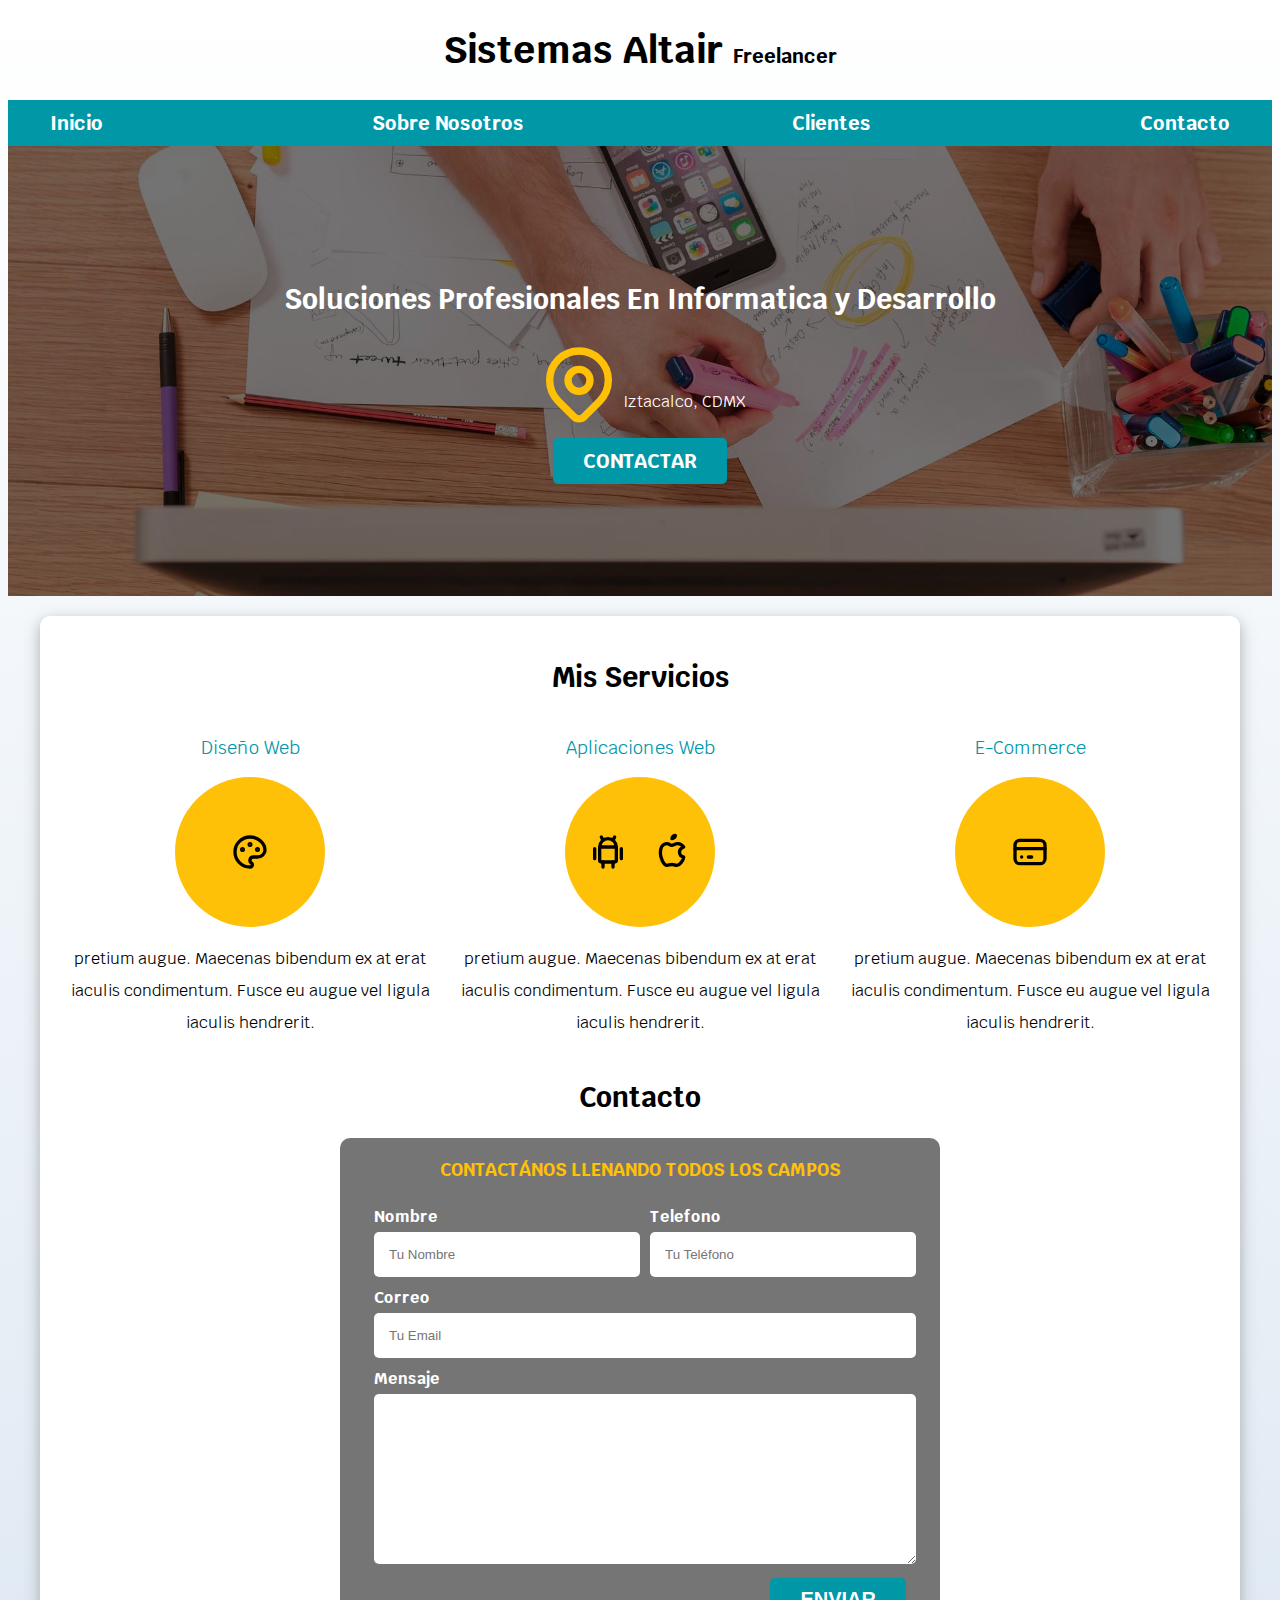
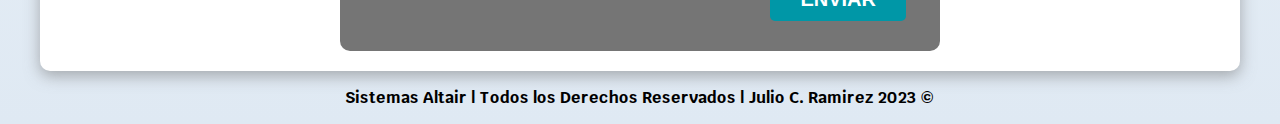
==== FreeLancer/index.html @ f6fb39ab "Proyecto de FreeLancer" ====
<!DOCTYPE html>
<html lang="es">

<head>
    <meta charset="UTF-8" />
    <meta http-equiv="X-UA-Compatible" content="IE=edge" />
    <meta name="viewport" content="width=device-width, initial-scale=1.0" />
    <title>Sistemas Altair</title>
    <link rel="preload" href="/FreeLancer/assets/css/normalize.css" as="style" />
    <!--Los preloads son para optimizar tu pagina web-->
    <link rel="stylesheet" href="css/normalize.css" />
    <link href="https://fonts.googleapis.com/css2?family=Krub:wght@400;700&display=swap" rel="stylesheet" />
    <link rel="preload" href="/FreeLancer/assets/css/styles.css" as="style" />
    <link rel="stylesheet" href="/FreeLancer/assets/css/styles.css" />
</head>

<body>
    <header>
        <h1 class="titulo">Sistemas Altair <span>Freelancer</span></h1>
    </header>
    <!-- Asi comentas en HTML-->
    <div class="nav-bg">
        <nav class="navegacion-principal contenedor">
            <a href="#">Inicio</a>
            <a href="#">Sobre Nosotros</a>
            <a href="#">Clientes</a>
            <a href="#">Contacto</a>
        </nav>
    </div>

    <section class="hero">
        <div class="contenido-hero">
            <h2>
                Soluciones Profesionales <span>En Informatica y Desarrollo</span>
            </h2>
            <div class="ubicacion">
                <svg xmlns="http://www.w3.org/2000/svg" class="icon icon-tabler icon-tabler-map-pin" width="88"
                    height="88" viewBox="0 0 24 24" stroke-width="2" stroke="#ffc107" fill="none" stroke-linecap="round"
                    stroke-linejoin="round">
                    <path stroke="none" d="M0 0h24v24H0z" fill="none" />
                    <circle cx="12" cy="11" r="3" />
                    <path d="M17.657 16.657l-4.243 4.243a2 2 0 0 1 -2.827 0l-4.244 -4.243a8 8 0 1 1 11.314 0z" />
                </svg>
                <p>Iztacalco, CDMX</p>
            </div>
            <!--Contenido-Hero-->
            <a class="boton" href="#">Contactar</a>
        </div>
        <!--Hero-->
    </section>

    <main class="contenedor sombra">
        <h2>Mis Servicios</h2>

        <div class="servicios">
            <section class="servicio">
                <h3>Diseño Web</h3>
                <div class="iconos">
                    <svg xmlns="http://www.w3.org/2000/svg" class="icon icon-tabler icon-tabler-palette" width="40"
                        height="40" viewBox="0 0 24 24" stroke-width="2" stroke="#000000" fill="none"
                        stroke-linecap="round" stroke-linejoin="round">
                        <path stroke="none" d="M0 0h24v24H0z" fill="none" />
                        <path
                            d="M12 21a9 9 0 1 1 0 -18a9 8 0 0 1 9 8a4.5 4 0 0 1 -4.5 4h-2.5a2 2 0 0 0 -1 3.75a1.3 1.3 0 0 1 -1 2.25" />
                        <circle cx="7.5" cy="10.5" r=".5" fill="currentColor" />
                        <circle cx="12" cy="7.5" r=".5" fill="currentColor" />
                        <circle cx="16.5" cy="10.5" r=".5" fill="currentColor" />
                    </svg>
                </div>
                <p>
                    pretium augue. Maecenas bibendum ex at erat iaculis condimentum.
                    Fusce eu augue vel ligula iaculis hendrerit.
                </p>
            </section class="servicio">

            <section class="servicio">
                <h3>Aplicaciones Web</h3>
                <div class="iconos">
                    <svg xmlns="http://www.w3.org/2000/svg" class="icon icon-tabler icon-tabler-brand-android"
                        width="40" height="40" viewBox="0 0 24 24" stroke-width="2" stroke="#000000" fill="none"
                        stroke-linecap="round" stroke-linejoin="round">
                        <path stroke="none" d="M0 0h24v24H0z" fill="none" />
                        <line x1="4" y1="10" x2="4" y2="16" />
                        <line x1="20" y1="10" x2="20" y2="16" />
                        <path d="M7 9h10v8a1 1 0 0 1 -1 1h-8a1 1 0 0 1 -1 -1v-8a5 5 0 0 1 10 0" />
                        <line x1="8" y1="3" x2="9" y2="5" />
                        <line x1="16" y1="3" x2="15" y2="5" />
                        <line x1="9" y1="18" x2="9" y2="21" />
                        <line x1="15" y1="18" x2="15" y2="21" />
                    </svg>

                    <svg xmlns="http://www.w3.org/2000/svg" class="icon icon-tabler icon-tabler-brand-apple" width="40"
                        height="40" viewBox="0 0 24 24" stroke-width="2" stroke="#000000" fill="none"
                        stroke-linecap="round" stroke-linejoin="round">
                        <path stroke="none" d="M0 0h24v24H0z" fill="none" />
                        <path
                            d="M9 7c-3 0 -4 3 -4 5.5c0 3 2 7.5 4 7.5c1.088 -.046 1.679 -.5 3 -.5c1.312 0 1.5 .5 3 .5s4 -3 4 -5c-.028 -.01 -2.472 -.403 -2.5 -3c-.019 -2.17 2.416 -2.954 2.5 -3c-1.023 -1.492 -2.951 -1.963 -3.5 -2c-1.433 -.111 -2.83 1 -3.5 1c-.68 0 -1.9 -1 -3 -1z" />
                        <path d="M12 4a2 2 0 0 0 2 -2a2 2 0 0 0 -2 2" />
                    </svg>
                </div>
                <p>
                    pretium augue. Maecenas bibendum ex at erat iaculis condimentum.
                    Fusce eu augue vel ligula iaculis hendrerit.
                </p>
            </section class="servicio">

            <section class="servicio">
                <h3>E-Commerce</h3>
                <div class="iconos">
                    <svg xmlns="http://www.w3.org/2000/svg" class="icon icon-tabler icon-tabler-credit-card" width="40"
                        height="40" viewBox="0 0 24 24" stroke-width="2" stroke="#000000" fill="none"
                        stroke-linecap="round" stroke-linejoin="round">
                        <path stroke="none" d="M0 0h24v24H0z" fill="none" />
                        <rect x="3" y="5" width="18" height="14" rx="3" />
                        <line x1="3" y1="10" x2="21" y2="10" />
                        <line x1="7" y1="15" x2="7.01" y2="15" />
                        <line x1="11" y1="15" x2="13" y2="15" />
                    </svg>
                </div>
                <p>
                    pretium augue. Maecenas bibendum ex at erat iaculis condimentum.
                    Fusce eu augue vel ligula iaculis hendrerit.
                </p>
            </section class="servicio">
        </div> <!--Cierre de la clase servicios-->
        <section>
            <h2>Contacto</h2>

            <form class="formulario">
                <fieldset>
                    <legend>Contactános llenando todos los campos</legend>
                    <div class="contenedor-campos">
                    <div class="campo">
                        <label for="">Nombre</label>
                        <input class="input-text" type="text" placeholder="Tu Nombre" />
                    </div>
                    <div class="campo">
                        <label for="">Telefono</label>
                        <input class="input-text" type="tel" placeholder="Tu Teléfono" />
                    </div>
                    <div class="campo">
                        <label for="">Correo</label>
                        <input class="input-text" type="email" placeholder="Tu Email" />
                    </div>
                    <div class="campo">
                        <label for="">Mensaje</label>
                        <textarea class="input-text"></textarea>
                    </div>
                </div> <!--Contenedor de campos-->
                    <div class="alinear-derecha flex">
                        <input class="boton w-100" type="submit" value="Enviar" />
                    </div>
                </fieldset>
            </form>
        </section>
    </main>
    <footer class="footer">
        <p>Sistemas Altair | Todos los Derechos Reservados | Julio C. Ramirez 2023 ©</p>
    </footer>
</body>

</html>
---- FreeLancer/assets/css/styles.css ----
:root {
  /*Paleta de Colores*/
  --blanco: #ffffff;
  --oscuro: #212121;
  --primario: #ffc107;
  --secundario: #0097a7;
  --gris: #757575;
  --grisClaro: #dfe9f3;
}

/*Globales*/
html {
  font-size: 62.5%;
  box-sizing: border-box; /*Hack para box model*/
  scroll-snap-type: y mandatory;
}

*,
*:before,
*:after {
  box-sizing: inherit;
}

body {
  font-size: 16px;
  /*1rem = 10 px cuando pongas un tamaño de 60 pixeles solo pon 6 rem y se adapta perfecto a todos los dispositivos*/
  font-family: "Krub", sans-serif;
  background-image: linear-gradient(
    to top,
    var(--grisClaro) 0%,
    var(--blanco) 100%
  );
}

.contenedor {
  max-width: 120rem;
  margin: 0 auto;
}

.boton {
  background-color: var(--secundario);
  color: var(--blanco);
  padding: 1rem 3rem;
  margin-top: 1rem;
  font-size: 2rem;
  text-decoration: none;
  text-transform: uppercase;
  font-weight: bold;
  border-radius: 0.5rem;
  width: 90%;
  text-align: center;
  border: none;
}

@media (min-width: 480px) {
  .boton {
    width: auto;
  }
}

.boton:hover {
  cursor: pointer;
}

.sombra {
  box-shadow: 0px 5px 15px 0px rgba(112, 112, 112, 0.54);
  background-color: var(--blanco);
  padding: 2rem;
  border-radius: 1rem;
}

/*Tipografia*/
h1 {
  font-size: 3.8rem;
}

h2 {
  font-size: 2.8rem;
}

h3 {
  font-size: 1.8rem;
}

h1,
h2,
h3 {
  text-align: center;
}

/*Titulos*/
.titulo span {
  font-size: 2rem;
}

/*Utilidades*/
.w-100 {
  width: 100%;
}

@media (min-width: 768px) {
  .w-100 {
    width: auto;
  }
}

.flex {
  display: flex;
}

.alinear-derecha {
  justify-content: flex-end;
}

/*Navegacion Principal*/
.nav-bg {
  background-color: var(--secundario);
}

.navegacion-principal {
  display: flex;
  flex-direction: column;
  align-items: center;
}

@media (min-width: 480px) {
  .navegacion-principal {
    flex-direction: row;
    justify-content: space-between;
  }
}

.navegacion-principal a {
  color: var(--blanco);
  text-decoration: none;
  font-size: 2rem;
  font-weight: bold;
  padding: 1rem;
}

.navegacion-principal a:hover {
  background-color: var(--primario);
  color: var(--oscuro);
}

/*Hero*/
.hero {
  background-image: url(../img/hero.jpg);
  background-repeat: no-repeat;
  background-size: cover;
  height: 450px;
  position: relative;
  margin-bottom: 2rem;
}

.contenido-hero {
  position: absolute;
  background-color: rgba(0, 0, 0, 0.55);
  width: 100%;
  height: 100%;

  display: flex;
  /*Codigo para alinear horizontal y vertical*/
  flex-direction: column;
  align-items: center;
  justify-content: center;
}

.contenido-hero h2,
.contenido-hero p {
  color: var(--blanco);
}

.contenido-hero .ubicacion {
  display: flex;
  align-items: flex-end;
}
/*scroll snap*/
.servicios,
.navegacion-principal,
.formulario {
  scroll-snap-align: center;
  scroll-snap-stop: always;
}

/*Servicios*/
@media (min-width: 768px) {
  .servicios {
    display: grid;
    /*para posicionar dentro de un tipo columna*/
    grid-template-columns: repeat(3, 1fr);
    /*crea tres columnas de 1 fraccion cada una*/
    column-gap: 1rem;
  }
}

.servicio {
  display: flex;
  flex-direction: column;
  align-items: center;
}

.servicio h3 {
  color: var(--secundario);
  font-weight: normal;
}

.servicio p {
  line-height: 2;
  text-align: center;
}

.servicio .iconos {
  height: 15rem;
  width: 15rem;
  background-color: var(--primario);
  border-radius: 50%;
  display: flex;
  justify-content: space-evenly;
  align-items: center;
}

/*Contacto*/
.formulario {
  background-color: var(--gris);
  width: min(60rem, 100%);
  /*Utilizar el valor mas pequeño*/
  margin: 0 auto;
  padding: 2rem;
  border-radius: 1rem;
}

.formulario fieldset {
  border: none;
}

.formulario legend {
  text-align: center;
  font-size: 1.8rem;
  text-transform: uppercase;
  font-weight: 700;
  margin-bottom: 2rem;
  color: var(--primario);
}

@media (min-width: 768px) {
  .contenedor-campos {
    display: grid;
    grid-template-columns: 50% 50%;
    grid-template-rows: auto auto 20rem;
    column-gap: 1rem;
  }

  .contenedor-campos :nth-child(3),
  .contenedor-campos :nth-child(4) {
    grid-column: 1 / 3;
  }
}

.campo {
  margin-bottom: 1rem;
}

.campo label {
  color: var(--blanco);
  font-weight: bold;
  margin-bottom: 0.5rem;
  display: block;
}

.campo textarea {
  height: 17rem;
}

.input-text {
  width: 100%;
  border: none;
  padding: 1.5rem;
  border-radius: 0.5rem;
}

/*footer*/
.footer {
  text-align: center;
  font-weight: bold;
}
---- FreeLancer/assets/css/styles.css ----
:root {
  /*Paleta de Colores*/
  --blanco: #ffffff;
  --oscuro: #212121;
  --primario: #ffc107;
  --secundario: #0097a7;
  --gris: #757575;
  --grisClaro: #dfe9f3;
}

/*Globales*/
html {
  font-size: 62.5%;
  box-sizing: border-box; /*Hack para box model*/
  scroll-snap-type: y mandatory;
}

*,
*:before,
*:after {
  box-sizing: inherit;
}

body {
  font-size: 16px;
  /*1rem = 10 px cuando pongas un tamaño de 60 pixeles solo pon 6 rem y se adapta perfecto a todos los dispositivos*/
  font-family: "Krub", sans-serif;
  background-image: linear-gradient(
    to top,
    var(--grisClaro) 0%,
    var(--blanco) 100%
  );
}

.contenedor {
  max-width: 120rem;
  margin: 0 auto;
}

.boton {
  background-color: var(--secundario);
  color: var(--blanco);
  padding: 1rem 3rem;
  margin-top: 1rem;
  font-size: 2rem;
  text-decoration: none;
  text-transform: uppercase;
  font-weight: bold;
  border-radius: 0.5rem;
  width: 90%;
  text-align: center;
  border: none;
}

@media (min-width: 480px) {
  .boton {
    width: auto;
  }
}

.boton:hover {
  cursor: pointer;
}

.sombra {
  box-shadow: 0px 5px 15px 0px rgba(112, 112, 112, 0.54);
  background-color: var(--blanco);
  padding: 2rem;
  border-radius: 1rem;
}

/*Tipografia*/
h1 {
  font-size: 3.8rem;
}

h2 {
  font-size: 2.8rem;
}

h3 {
  font-size: 1.8rem;
}

h1,
h2,
h3 {
  text-align: center;
}

/*Titulos*/
.titulo span {
  font-size: 2rem;
}

/*Utilidades*/
.w-100 {
  width: 100%;
}

@media (min-width: 768px) {
  .w-100 {
    width: auto;
  }
}

.flex {
  display: flex;
}

.alinear-derecha {
  justify-content: flex-end;
}

/*Navegacion Principal*/
.nav-bg {
  background-color: var(--secundario);
}

.navegacion-principal {
  display: flex;
  flex-direction: column;
  align-items: center;
}

@media (min-width: 480px) {
  .navegacion-principal {
    flex-direction: row;
    justify-content: space-between;
  }
}

.navegacion-principal a {
  color: var(--blanco);
  text-decoration: none;
  font-size: 2rem;
  font-weight: bold;
  padding: 1rem;
}

.navegacion-principal a:hover {
  background-color: var(--primario);
  color: var(--oscuro);
}

/*Hero*/
.hero {
  background-image: url(../img/hero.jpg);
  background-repeat: no-repeat;
  background-size: cover;
  height: 450px;
  position: relative;
  margin-bottom: 2rem;
}

.contenido-hero {
  position: absolute;
  background-color: rgba(0, 0, 0, 0.55);
  width: 100%;
  height: 100%;

  display: flex;
  /*Codigo para alinear horizontal y vertical*/
  flex-direction: column;
  align-items: center;
  justify-content: center;
}

.contenido-hero h2,
.contenido-hero p {
  color: var(--blanco);
}

.contenido-hero .ubicacion {
  display: flex;
  align-items: flex-end;
}
/*scroll snap*/
.servicios,
.navegacion-principal,
.formulario {
  scroll-snap-align: center;
  scroll-snap-stop: always;
}

/*Servicios*/
@media (min-width: 768px) {
  .servicios {
    display: grid;
    /*para posicionar dentro de un tipo columna*/
    grid-template-columns: repeat(3, 1fr);
    /*crea tres columnas de 1 fraccion cada una*/
    column-gap: 1rem;
  }
}

.servicio {
  display: flex;
  flex-direction: column;
  align-items: center;
}

.servicio h3 {
  color: var(--secundario);
  font-weight: normal;
}

.servicio p {
  line-height: 2;
  text-align: center;
}

.servicio .iconos {
  height: 15rem;
  width: 15rem;
  background-color: var(--primario);
  border-radius: 50%;
  display: flex;
  justify-content: space-evenly;
  align-items: center;
}

/*Contacto*/
.formulario {
  background-color: var(--gris);
  width: min(60rem, 100%);
  /*Utilizar el valor mas pequeño*/
  margin: 0 auto;
  padding: 2rem;
  border-radius: 1rem;
}

.formulario fieldset {
  border: none;
}

.formulario legend {
  text-align: center;
  font-size: 1.8rem;
  text-transform: uppercase;
  font-weight: 700;
  margin-bottom: 2rem;
  color: var(--primario);
}

@media (min-width: 768px) {
  .contenedor-campos {
    display: grid;
    grid-template-columns: 50% 50%;
    grid-template-rows: auto auto 20rem;
    column-gap: 1rem;
  }

  .contenedor-campos :nth-child(3),
  .contenedor-campos :nth-child(4) {
    grid-column: 1 / 3;
  }
}

.campo {
  margin-bottom: 1rem;
}

.campo label {
  color: var(--blanco);
  font-weight: bold;
  margin-bottom: 0.5rem;
  display: block;
}

.campo textarea {
  height: 17rem;
}

.input-text {
  width: 100%;
  border: none;
  padding: 1.5rem;
  border-radius: 0.5rem;
}

/*footer*/
.footer {
  text-align: center;
  font-weight: bold;
}
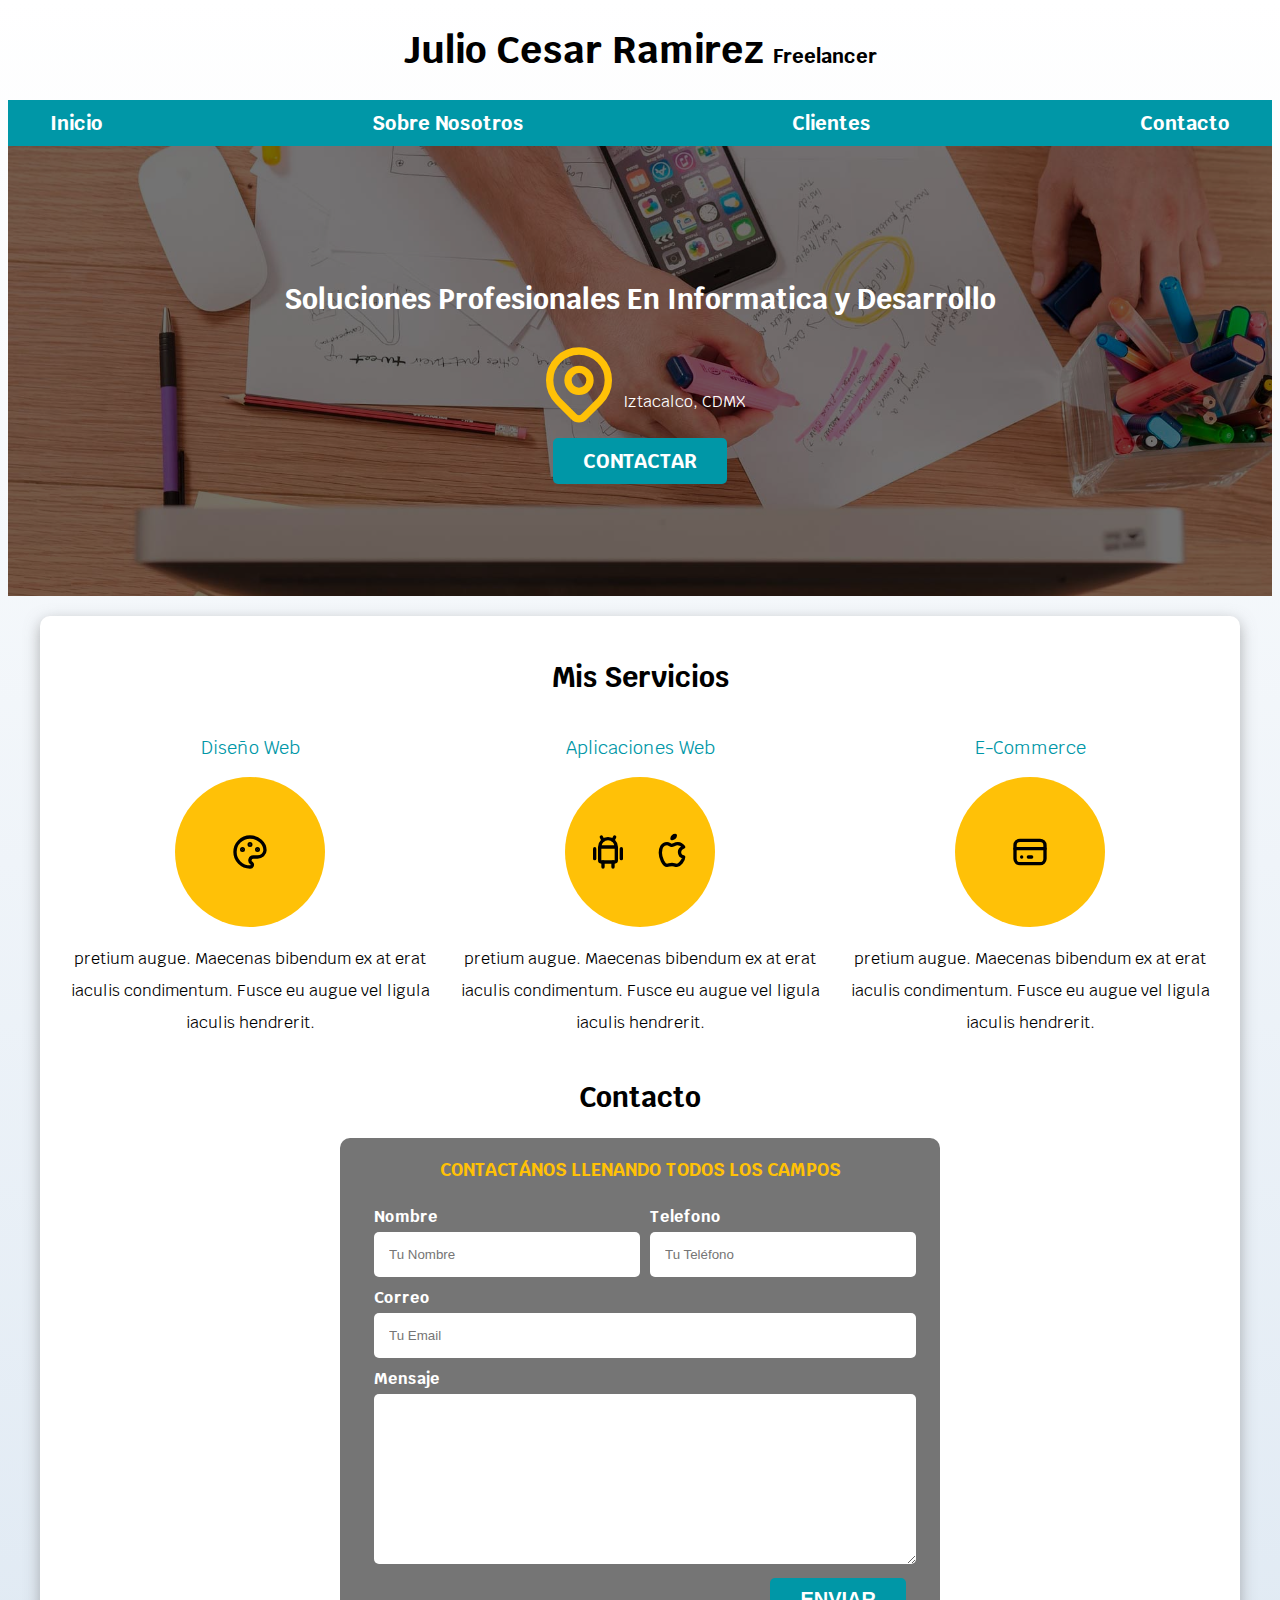
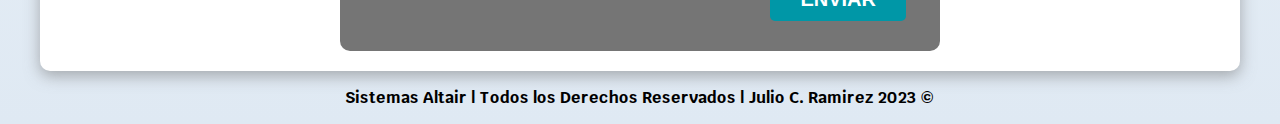
==== commit b056f039: "Actualizaciones Proyecto de FreeLancer" ====
--- a/FreeLancer/index.html
+++ b/FreeLancer/index.html
@@ -16,7 +16,7 @@
 
 <body>
     <header>
-        <h1 class="titulo">Sistemas Altair <span>Freelancer</span></h1>
+        <h1 class="titulo">Julio Cesar Ramirez <span>Freelancer</span></h1>
     </header>
     <!-- Asi comentas en HTML-->
     <div class="nav-bg">
